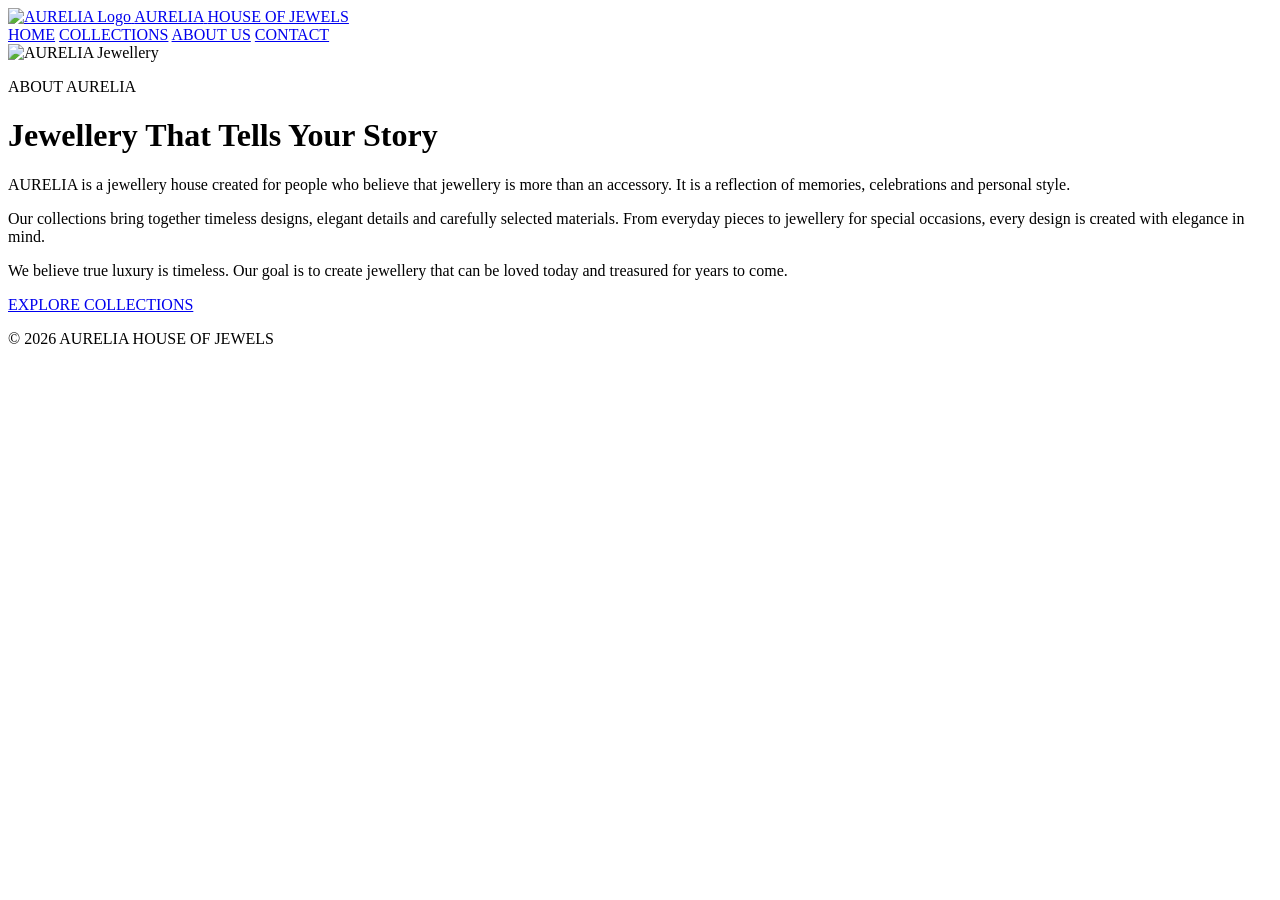
==== about.html @ 77a7d3d8 "Add files via upload" ====
<!DOCTYPE html>
<html lang="en">
<head>
    <meta charset="UTF-8">
    <meta name="viewport" content="width=device-width, initial-scale=1.0">

    <title>About Us | AURELIA</title>

    <link rel="stylesheet" href="style.css">
</head>

<body>

<header class="site-header">

    <a href="index.html" class="logo">
        <img src="C:\Users\kamadhenu BCA\Desktop\kavanas\kw.png"
             alt="AURELIA Logo"
             class="logo-image">

        <span class="logo-text">
            <span class="logo-name">AURELIA</span>
            <span class="logo-sub">HOUSE OF JEWELS</span>
        </span>
    </a>

    <nav class="main-nav">
        <a href="index.html">HOME</a>
        <a href="collections.html">COLLECTIONS</a>
        <a href="about.html">ABOUT US</a>
        <a href="contact.html">CONTACT</a>
    </nav>

</header>


<main class="about-page">

    <div class="about-layout">

        <div class="about-image">

            <img src="C:\Users\kamadhenu BCA\Desktop\kavanas\craft.jpg"
                 alt="AURELIA Jewellery">

        </div>


        <div class="about-content">

            <p class="eyebrow">ABOUT AURELIA</p>

            <h1>
                Jewellery That Tells
                Your Story
            </h1>

            <p>
                AURELIA is a jewellery house created for people
                who believe that jewellery is more than an accessory.
                It is a reflection of memories, celebrations and
                personal style.
            </p>

            <p>
                Our collections bring together timeless designs,
                elegant details and carefully selected materials.
                From everyday pieces to jewellery for special
                occasions, every design is created with elegance
                in mind.
            </p>

            <p>
                We believe true luxury is timeless. Our goal is to
                create jewellery that can be loved today and
                treasured for years to come.
            </p>

            <a href="collections.html"
               class="primary-button">
                EXPLORE COLLECTIONS
            </a>

        </div>

    </div>

</main>


<footer class="site-footer">
    <p>© 2026 AURELIA HOUSE OF JEWELS</p>
</footer>

</body>
</html>
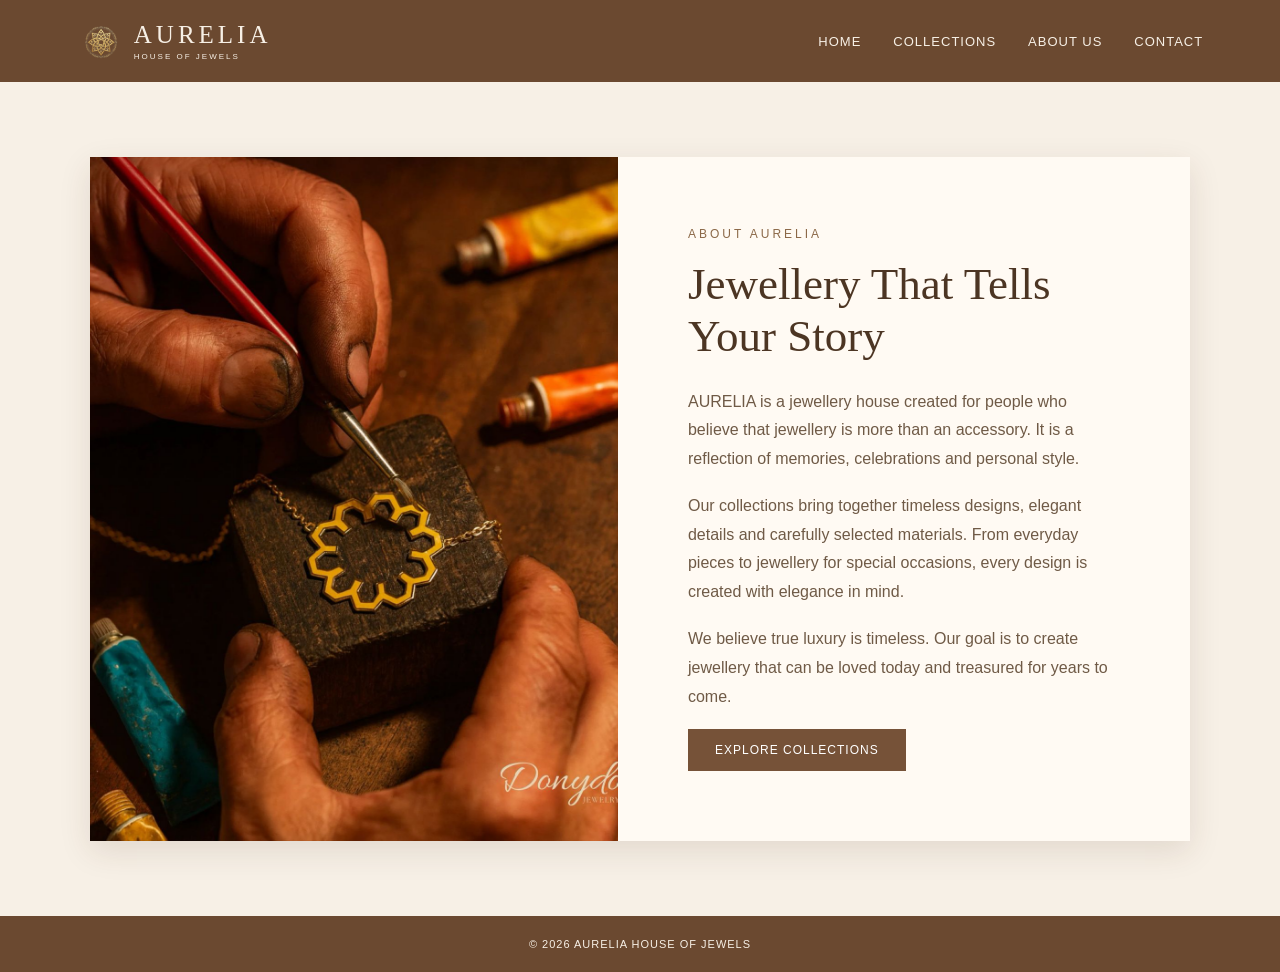
==== commit 3723fb9c: "Update about.html" ====
--- a/about.html
+++ b/about.html
@@ -14,7 +14,7 @@
 <header class="site-header">
 
     <a href="index.html" class="logo">
-        <img src="C:\Users\kamadhenu BCA\Desktop\kavanas\kw.png"
+        <img src="kw.png"
              alt="AURELIA Logo"
              class="logo-image">
 
@@ -40,7 +40,7 @@
 
         <div class="about-image">
 
-            <img src="C:\Users\kamadhenu BCA\Desktop\kavanas\craft.jpg"
+            <img src="craft.jpg"
                  alt="AURELIA Jewellery">
 
         </div>
@@ -93,4 +93,4 @@
 </footer>
 
 </body>
-</html>+</html>
--- a/style.css
+++ b/style.css
@@ -0,0 +1,801 @@
+* {
+    margin: 0;
+    padding: 0;
+    box-sizing: border-box;
+}
+
+
+body {
+    font-family: Georgia, "Times New Roman", serif;
+    background: #f7f0e6;
+    color: #4c3523;
+}
+
+
+/* =========================
+   HEADER
+========================= */
+
+.site-header {
+    height: 82px;
+    background: #6b4930;
+    display: flex;
+    align-items: center;
+    justify-content: space-between;
+    padding: 0 6%;
+}
+
+
+.logo {
+    display: flex;
+    align-items: center;
+    gap:9px;
+    text-decoration:none;
+    color: #f7f0e6;
+}
+
+
+.logo-image {
+    width: 48px;
+    height: 48px;
+    object-fit: contain;
+}
+
+
+.logo-text {
+    display: flex;
+    flex-direction: column;
+}
+
+
+.logo-name {
+    font-size: 25px;
+    letter-spacing: 4px;
+}
+
+
+.logo-sub {
+    font-family: Arial, sans-serif;
+    font-size: 8px;
+    letter-spacing: 2px;
+    margin-top: 3px;
+}
+
+
+.main-nav {
+    display: flex;
+    gap: 32px;
+}
+
+
+.main-nav a {
+    color: #f7f0e6;
+    text-decoration: none;
+    font-family: Arial, sans-serif;
+    font-size: 13px;
+    letter-spacing: 1px;
+}
+
+
+.main-nav a:hover {
+    color: #e2c69d;
+}
+
+
+/* =========================
+   HOME
+========================= */
+
+.hero {
+    min-height: calc(100vh - 82px);
+    display: grid;
+    grid-template-columns: 55% 45%;
+}
+
+
+.hero-image {
+    height: calc(100vh - 82px);
+}
+
+
+.hero-image img {
+    width: 100%;
+    height: 100%;
+    object-fit: cover;
+}
+
+
+.hero-content {
+    display: flex;
+    flex-direction: column;
+    justify-content: center;
+    padding: 8%;
+    background: #f7f0e6;
+}
+
+
+.eyebrow {
+    font-family: Arial, sans-serif;
+    font-size: 12px;
+    letter-spacing: 3px;
+    color: #8b6847;
+    margin-bottom: 18px;
+}
+
+
+.hero-title,
+.hero-content h1 {
+    font-size: clamp(40px, 4vw, 64px);
+    font-weight: normal;
+    line-height: 1.1;
+    color: #4c3523;
+    margin-bottom: 25px;
+}
+
+
+.hero-text {
+    font-family: Arial, sans-serif;
+    line-height: 1.8;
+    color: #6f5a46;
+    max-width: 450px;
+    margin-bottom: 30px;
+}
+
+
+.primary-button {
+    display: inline-block;
+    width: fit-content;
+    background: #765238;
+    color: white;
+    border: none;
+    padding: 14px 27px;
+    text-decoration: none;
+    font-family: Arial, sans-serif;
+    font-size: 12px;
+    letter-spacing: 1px;
+    cursor: pointer;
+}
+
+
+.primary-button:hover {
+    background: #563a27;
+}
+
+
+/* =========================
+   COLLECTIONS
+========================= */
+
+.collections-page {
+    padding: 75px 7%;
+    min-height: calc(100vh - 82px);
+}
+
+
+.page-heading {
+    text-align: center;
+    max-width: 700px;
+    margin: 0 auto 55px;
+}
+
+
+.page-heading h1 {
+    font-size: 45px;
+    font-weight: normal;
+    margin-bottom: 18px;
+}
+
+
+.page-intro {
+    font-family: Arial, sans-serif;
+    line-height: 1.7;
+    color: #6f5a46;
+}
+
+
+.collection-grid {
+    display: grid;
+    grid-template-columns: repeat(3, 1fr);
+    gap: 30px;
+}
+
+
+.collection-card {
+    background: #fffaf3;
+    box-shadow: 0 8px 25px rgba(70, 45, 25, 0.12);
+}
+
+
+.collection-card img {
+    width: 100%;
+    height: 320px;
+    object-fit: cover;
+}
+
+
+.collection-card-body {
+    padding: 28px;
+    text-align: center;
+}
+
+
+.collection-card-body h2 {
+    font-size: 29px;
+    font-weight: normal;
+    margin-bottom: 12px;
+}
+
+
+.collection-card-body p {
+    font-family: Arial, sans-serif;
+    color: #75604d;
+    line-height: 1.6;
+    margin-bottom: 22px;
+}
+
+
+.collection-button {
+    display: inline-block;
+    background: #765238;
+    color: white;
+    padding: 12px 22px;
+    text-decoration: none;
+    font-family: Arial, sans-serif;
+    font-size: 11px;
+    letter-spacing: 1px;
+}
+
+
+.collection-button:hover {
+    background: #563a27;
+}
+
+
+/* =========================
+   ABOUT
+========================= */
+
+.about-page {
+    padding: 75px 7%;
+}
+
+
+.about-layout {
+    max-width: 1200px;
+    margin: auto;
+    display: grid;
+    grid-template-columns: 48% 52%;
+    background: #fffaf3;
+    box-shadow: 0 10px 30px rgba(70, 45, 25, 0.12);
+}
+
+
+.about-image {
+    min-height: 650px;
+}
+
+
+.about-image img {
+    width: 100%;
+    height: 100%;
+    object-fit: cover;
+}
+
+
+.about-content {
+    padding: 70px;
+    display: flex;
+    flex-direction: column;
+    justify-content: center;
+}
+
+
+.about-content h1 {
+    font-size: 45px;
+    font-weight: normal;
+    line-height: 1.15;
+    margin-bottom: 25px;
+}
+
+
+.about-content p:not(.eyebrow) {
+    font-family: Arial, sans-serif;
+    color: #6f5a46;
+    line-height: 1.8;
+    margin-bottom: 18px;
+}
+
+
+/* =========================
+   METAL PAGES
+========================= */
+
+.metal-page {
+    padding-bottom: 70px;
+}
+
+
+.metal-hero {
+    text-align: center;
+    padding: 70px 20px 50px;
+}
+
+
+.metal-hero h1 {
+    font-size: 48px;
+    font-weight: normal;
+    margin-bottom: 15px;
+}
+
+
+.metal-hero p:last-child {
+    font-family: Arial, sans-serif;
+    color: #6f5a46;
+}
+
+
+.category-nav {
+    display: flex;
+    justify-content: center;
+    gap: 15px;
+    margin-bottom: 65px;
+    flex-wrap: wrap;
+}
+
+
+.category-nav a {
+    color: #6b4930;
+    text-decoration: none;
+    border: 1px solid #b99b7a;
+    padding: 11px 27px;
+    font-family: Arial, sans-serif;
+    font-size: 12px;
+    letter-spacing: 1px;
+}
+
+
+.category-nav a:hover {
+    background: #765238;
+    color: white;
+}
+
+
+.category-section {
+    width: 86%;
+    max-width: 1300px;
+    margin: 0 auto 80px;
+}
+
+
+.category-section h2 {
+    text-align: center;
+    font-size: 34px;
+    font-weight: normal;
+    margin-bottom: 35px;
+}
+
+
+.product-grid {
+    display: grid;
+    grid-template-columns: repeat(4, 1fr);
+    gap: 25px;
+}
+
+
+.product-card {
+    background: #fffaf3;
+    padding-bottom: 20px;
+    text-align: center;
+    box-shadow: 0 5px 18px rgba(70, 45, 25, 0.10);
+}
+
+
+.product-image {
+    width: 100%;
+    height: 270px;
+    object-fit: cover;
+}
+
+
+.product-card h3 {
+    font-size: 18px;
+    font-weight: normal;
+    margin: 18px 10px 8px;
+}
+
+
+.product-card p {
+    font-family: Arial, sans-serif;
+    color: #8a633b;
+    font-weight: bold;
+    margin-bottom: 15px;
+}
+
+
+.view-details {
+    border: 1px solid #765238;
+    background: transparent;
+    color: #765238;
+    padding: 10px 17px;
+    cursor: pointer;
+    font-family: Arial, sans-serif;
+    font-size: 10px;
+    letter-spacing: 1px;
+}
+
+
+.view-details:hover {
+    background: #765238;
+    color: white;
+}
+
+
+/* ================= PRODUCT POPUP ================= */
+
+.product-popup {
+    display: none;
+    position: fixed;
+    z-index: 9999;
+    left: 0;
+    top: 0;
+    width: 100%;
+    height: 100%;
+    background: rgba(60, 40, 30, 0.55);
+
+    align-items: center;
+    justify-content: center;
+}
+
+.product-popup-box {
+    position: relative;
+
+    width: 700px;
+    max-width: 90%;
+
+    background: #f8f1e8;
+    padding: 35px;
+
+    box-shadow: 0 15px 40px rgba(60, 40, 30, 0.25);
+}
+
+.close-popup {
+    position: absolute;
+    top: 12px;
+    right: 16px;
+
+    background: none;
+    border: none;
+
+    font-size: 25px;
+    color: #5b4032;
+
+    cursor: pointer;
+}
+
+.popup-info {
+    display: flex;
+    align-items: center;
+    gap: 35px;
+}
+
+/* SMALL PRODUCT IMAGE */
+
+.popup-info img {
+    width: 240px;
+    height: 240px;
+
+    object-fit: cover;
+
+    flex-shrink: 0;
+}
+
+/* PRODUCT DETAILS */
+
+.popup-details {
+    flex: 1;
+}
+
+.small-title {
+    font-size: 11px;
+    letter-spacing: 3px;
+    color: #8a6a5a;
+    margin-bottom: 12px;
+}
+
+.popup-details h2 {
+    font-family: Georgia, serif;
+    font-size: 30px;
+    font-weight: normal;
+    color: #5b4032;
+    margin: 0 0 10px;
+}
+
+.popup-details h3 {
+    font-size: 18px;
+    color: #6b4939;
+    margin-bottom: 18px;
+}
+
+.popup-details p {
+    color: #6f625b;
+    line-height: 1.6;
+}
+
+.buy-now {
+    margin-top: 15px;
+
+    background: #8a6a5a;
+    color: white;
+
+    border: none;
+    padding: 12px 28px;
+
+    cursor: pointer;
+    letter-spacing: 1px;
+}
+
+.buy-now:hover {
+    background: #6f5143;
+}
+
+
+/* MOBILE */
+
+@media (max-width: 700px) {
+
+    .product-popup-box {
+        width: 85%;
+        padding: 25px;
+    }
+
+    .popup-info {
+        flex-direction: column;
+        gap: 20px;
+        text-align: center;
+    }
+
+    .popup-info img {
+        width: 180px;
+        height: 180px;
+    }
+
+    .popup-details h2 {
+        font-size: 24px;
+    }
+}
+
+
+/* =========================
+   CONTACT
+========================= */
+
+.contact-page {
+    padding: 75px 7%;
+    min-height: calc(100vh - 82px);
+}
+
+
+.contact-layout {
+    max-width: 1050px;
+    margin: auto;
+    display: grid;
+    grid-template-columns: 40% 60%;
+    background: #fffaf3;
+    box-shadow: 0 10px 30px rgba(70, 45, 25, 0.12);
+}
+
+
+.contact-intro {
+    background: #765238;
+    color: #fffaf3;
+    padding: 65px 45px;
+}
+
+
+.contact-intro .eyebrow {
+    color: #e7cfb0;
+}
+
+
+.contact-intro h1 {
+    font-size: 43px;
+    font-weight: normal;
+    line-height: 1.15;
+    margin-bottom: 25px;
+}
+
+
+.contact-intro p:last-child {
+    font-family: Arial, sans-serif;
+    line-height: 1.8;
+    color: #f1dfc8;
+}
+
+
+.contact-form {
+    padding: 50px;
+}
+
+
+.form-group {
+    margin-bottom: 20px;
+}
+
+
+.form-group label {
+    display: block;
+    font-family: Arial, sans-serif;
+    font-size: 12px;
+    color: #5d4633;
+    margin-bottom: 8px;
+}
+
+
+.form-group input,
+.form-group textarea {
+    width: 100%;
+    border: 1px solid #d2bea6;
+    background: #fffdf9;
+    padding: 13px;
+    font-family: Arial, sans-serif;
+    outline: none;
+}
+
+
+.form-group textarea {
+    min-height: 100px;
+    resize: vertical;
+}
+
+
+.form-group input:focus,
+.form-group textarea:focus {
+    border-color: #765238;
+}
+
+
+.form-row {
+    display: grid;
+    grid-template-columns: 1fr 1fr;
+    gap: 18px;
+}
+
+
+.form-error {
+    color: #a33d2f;
+    font-family: Arial, sans-serif;
+    font-size: 13px;
+    margin-bottom: 15px;
+}
+
+
+.success-message {
+    display: none;
+    margin-top: 20px;
+    padding: 15px;
+    background: #eee1cf;
+    border: 1px solid #c5a985;
+    color: #5b3d26;
+    font-family: Arial, sans-serif;
+    font-size: 14px;
+}
+
+
+/* =========================
+   FOOTER
+========================= */
+
+.site-footer {
+    background: #6b4930;
+    color: #f7f0e6;
+    text-align: center;
+    padding: 22px;
+    font-family: Arial, sans-serif;
+    font-size: 11px;
+    letter-spacing: 1px;
+}
+
+
+/* =========================
+   MOBILE
+========================= */
+
+@media (max-width: 900px) {
+
+    .site-header {
+        height: auto;
+        padding: 18px 5%;
+        flex-direction: column;
+        gap: 18px;
+    }
+
+
+    .main-nav {
+        gap: 15px;
+        flex-wrap: wrap;
+        justify-content: center;
+    }
+
+
+    .hero {
+        grid-template-columns: 1fr;
+    }
+
+
+    .hero-image {
+        height: 50vh;
+    }
+
+
+    .hero-content {
+        padding: 50px 8%;
+    }
+
+
+    .collection-grid {
+        grid-template-columns: 1fr;
+    }
+
+
+    .product-grid {
+        grid-template-columns: repeat(2, 1fr);
+    }
+
+
+    .about-layout,
+    .contact-layout {
+        grid-template-columns: 1fr;
+    }
+
+
+    .about-image {
+        min-height: 450px;
+    }
+
+
+    .about-content {
+        padding: 45px 30px;
+    }
+
+}
+
+
+@media (max-width: 600px) {
+
+    .product-grid {
+        grid-template-columns: 1fr;
+    }
+
+
+    .form-row {
+        grid-template-columns: 1fr;
+    }
+
+
+    .contact-form {
+        padding: 30px 20px;
+    }
+
+
+    .product-popup-box {
+        grid-template-columns: 1fr;
+        max-height: 90vh;
+        overflow-y: auto;
+    }
+
+
+    .product-popup-box img {
+        height: 230px;
+    }
+
+
+    .metal-hero h1 {
+        font-size: 38px;
+    }
+
+
+    .page-heading h1 {
+        font-size: 36px;
+    }
+
+}
